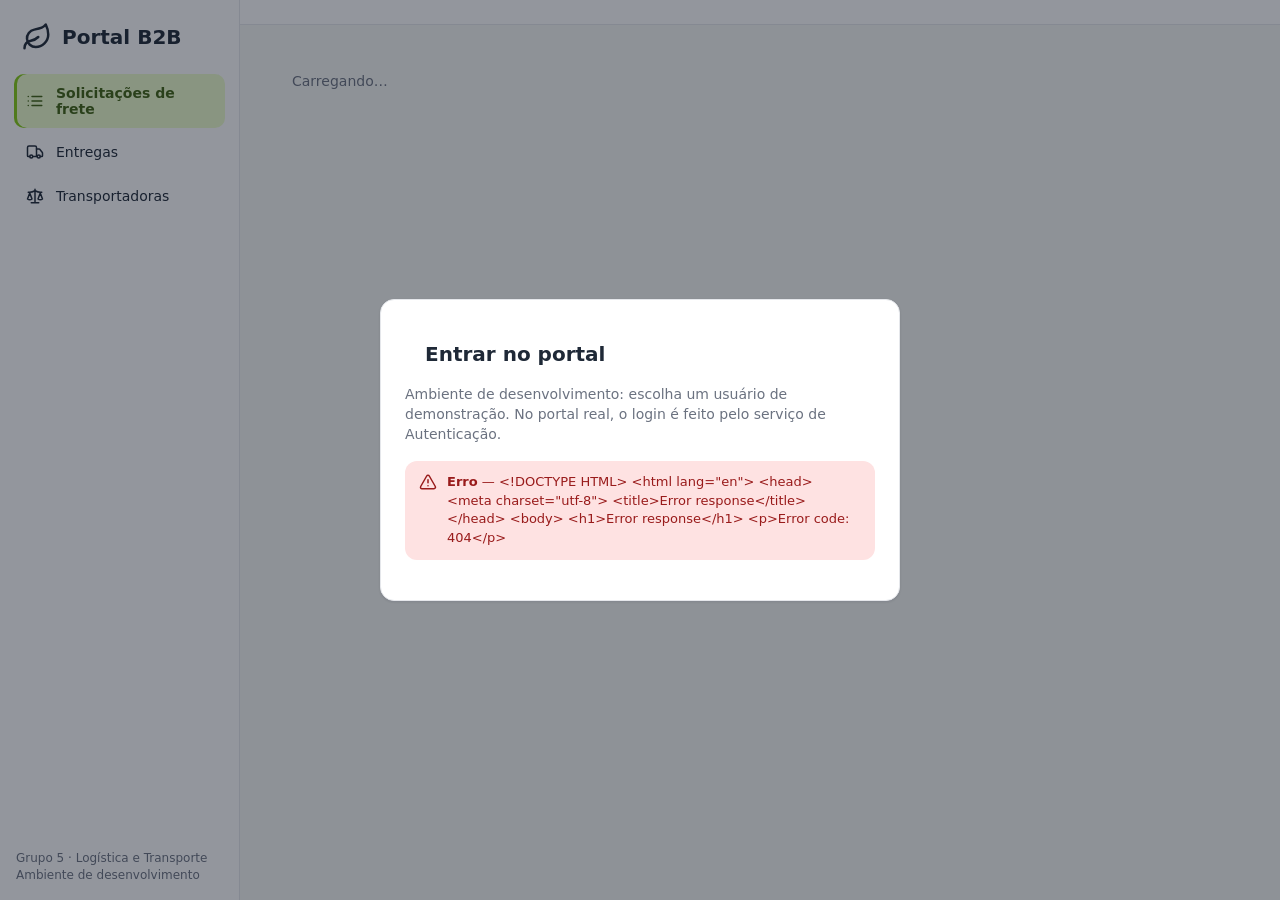
==== frontend/comparacao.html @ 4a7b19aa "feat: telas de comparação, solicitações de frete, frota e ranking (etapa 4)" ====
<!doctype html>
<html lang="pt-BR">
<head>
  <meta charset="utf-8">
  <meta name="viewport" content="width=device-width, initial-scale=1">
  <title>Comparar fretes · Portal B2B</title>
  <link rel="icon" href="data:image/svg+xml,%3Csvg xmlns='http://www.w3.org/2000/svg' viewBox='0 0 24 24' fill='none' stroke='%2384cc16' stroke-width='2.4' stroke-linecap='round' stroke-linejoin='round'%3E%3Cpath d='M11 20A7 7 0 0 1 9.8 6.1C15.5 5 17 4.48 19 2c1 2 2 4.18 2 8 0 5.5-4.78 10-10 10Z'/%3E%3Cpath d='M2 21c0-3 1.85-5.36 5.08-6C9.5 14.52 12 13 13 12'/%3E%3C/svg%3E">
  <link rel="stylesheet" href="assets/portal.css">
</head>
<body>
  <div class="app">
    <aside class="lateral" id="lateral"></aside>
    <div class="principal">
      <header class="topo" id="topo"></header>
      <main class="conteudo" id="conteudo"><div class="carregando">Carregando…</div></main>
    </div>
  </div>
  <script src="assets/portal.js"></script>
  <script src="assets/comparacao.js"></script>
</body>
</html>
---- frontend/assets/portal.css ----
/* Portal B2B · Logística — estilo baseado no mockup do grupo de UX/UI */

:root {
  --verde: #84cc16;
  --verde-escuro: #4d7c0f;
  --verde-texto: #3f6212;
  --verde-claro: #ecfccb;
  --verde-fundo: #f7fee7;
  --ambar: #d97706;
  --ambar-claro: #fef3c7;
  --vermelho: #dc2626;
  --vermelho-claro: #fee2e2;
  --azul-claro: #e0f2fe;
  --azul-texto: #075985;
  --texto: #1f2937;
  --texto-suave: #6b7280;
  --borda: #e5e7eb;
  --fundo: #f6f7f4;
  --cartao: #ffffff;
  --raio: 14px;
  --sombra: 0 1px 2px rgba(16, 24, 40, .04), 0 1px 3px rgba(16, 24, 40, .06);
  --lateral: 240px;
}

* { box-sizing: border-box; }
html, body { margin: 0; height: 100%; }
body {
  font-family: Inter, "Segoe UI", system-ui, -apple-system, Roboto, Arial, sans-serif;
  font-size: 14px;
  color: var(--texto);
  background: var(--fundo);
  -webkit-font-smoothing: antialiased;
}
a { color: inherit; }
button { font: inherit; cursor: pointer; }
button:disabled { cursor: not-allowed; opacity: .55; }
svg.icone { width: 18px; height: 18px; flex: none; }

/* ------------------------------------------------------------ estrutura */
.app { display: grid; grid-template-columns: var(--lateral) 1fr; min-height: 100vh; }
.lateral {
  background: var(--cartao); border-right: 1px solid var(--borda);
  padding: 20px 14px; position: sticky; top: 0; height: 100vh;
}
.marca { display: flex; align-items: center; gap: 10px; font-weight: 700; font-size: 20px; padding: 2px 8px 22px; }
.marca svg { width: 30px; height: 30px; }
.menu { list-style: none; margin: 0; padding: 0; display: grid; gap: 4px; }
.menu a, .menu span {
  display: flex; align-items: center; gap: 12px; padding: 11px 12px; border-radius: 10px;
  text-decoration: none; color: var(--texto); font-weight: 500;
}
.menu a:hover { background: var(--fundo); }
.menu a.ativo { background: var(--verde-claro); color: var(--verde-texto); font-weight: 600; box-shadow: inset 3px 0 0 var(--verde); }
.menu span.desligado { color: #9ca3af; }
.menu small { margin-left: auto; font-size: 11px; color: #9ca3af; }
.lateral .rodape { position: absolute; bottom: 16px; left: 16px; right: 16px; font-size: 12px; color: var(--texto-suave); line-height: 1.4; }

.principal { min-width: 0; display: flex; flex-direction: column; }
.topo {
  display: flex; align-items: center; gap: 14px; justify-content: flex-end;
  padding: 12px 28px; background: var(--cartao); border-bottom: 1px solid var(--borda);
  position: sticky; top: 0; z-index: 1000;
}
.conteudo { padding: 24px 28px 40px; max-width: 1440px; width: 100%; }

/* ------------------------------------------------------------ topo: relógio, sino, usuário */
.relogio {
  display: flex; align-items: center; gap: 8px; padding: 6px 10px 6px 12px;
  border: 1px solid var(--borda); border-radius: 999px; background: var(--fundo); white-space: nowrap;
}
.relogio .hora { font-weight: 600; font-variant-numeric: tabular-nums; }
.relogio .fator { font-size: 12px; color: var(--verde-texto); background: var(--verde-claro); padding: 2px 8px; border-radius: 999px; font-weight: 600; }
.relogio .fator.rapido { color: #92400e; background: var(--ambar-claro); }
.relogio .velocidades { display: flex; gap: 4px; margin-left: 4px; }
.relogio .velocidades button {
  border: 1px solid var(--borda); background: var(--cartao); border-radius: 999px; padding: 2px 8px; font-size: 12px;
}
.relogio .velocidades button.ativo { background: var(--verde); border-color: var(--verde); color: #fff; font-weight: 600; }

.botao-icone {
  position: relative; display: grid; place-items: center; width: 40px; height: 40px;
  border-radius: 10px; border: 1px solid transparent; background: transparent;
}
.botao-icone:hover { background: var(--fundo); }
.contador {
  position: absolute; top: 4px; right: 4px; min-width: 18px; height: 18px; padding: 0 5px;
  border-radius: 999px; background: var(--verde); color: #fff; font-size: 11px; font-weight: 700;
  display: grid; place-items: center;
}
.usuario { display: flex; align-items: center; gap: 10px; padding: 4px 8px; border-radius: 12px; border: 0; background: transparent; text-align: left; }
.usuario:hover { background: var(--fundo); }
.avatar { width: 38px; height: 38px; border-radius: 50%; display: grid; place-items: center; background: var(--verde-claro); color: var(--verde-texto); font-weight: 700; }
.usuario strong { display: block; font-size: 14px; }
.usuario small { color: var(--texto-suave); text-transform: capitalize; }

.painel-flutuante {
  position: absolute; right: 0; top: calc(100% + 8px); width: 360px; max-height: 460px; overflow: auto;
  background: var(--cartao); border: 1px solid var(--borda); border-radius: var(--raio);
  box-shadow: 0 12px 32px rgba(16, 24, 40, .14); z-index: 1100; padding: 8px;
}
.ancora { position: relative; }
.painel-flutuante h3 { margin: 6px 8px 8px; font-size: 14px; }
.painel-flutuante .vazio { padding: 16px 8px; color: var(--texto-suave); }
.notificacao { display: block; width: 100%; text-align: left; border: 0; background: transparent; padding: 10px 8px; border-radius: 10px; }
.notificacao:hover { background: var(--fundo); }
.notificacao strong { display: block; margin-bottom: 2px; }
.notificacao p { margin: 0; color: var(--texto-suave); font-size: 13px; line-height: 1.4; }
.notificacao time { font-size: 12px; color: #9ca3af; }
.notificacao.nao-lida strong::before { content: ""; display: inline-block; width: 8px; height: 8px; border-radius: 50%; background: var(--verde); margin-right: 6px; vertical-align: middle; }
.opcao-usuario { display: flex; gap: 10px; align-items: center; width: 100%; border: 0; background: transparent; padding: 8px; border-radius: 10px; text-align: left; }
.opcao-usuario:hover { background: var(--fundo); }
.opcao-usuario small { display: block; color: var(--texto-suave); }

/* ------------------------------------------------------------ títulos e cartões */
.voltar { display: inline-flex; align-items: center; gap: 6px; color: var(--texto-suave); text-decoration: none; margin-bottom: 10px; }
.voltar:hover { color: var(--texto); }
.cabecalho { display: flex; align-items: flex-start; justify-content: space-between; gap: 16px; margin-bottom: 18px; flex-wrap: wrap; }
.cabecalho h1 { margin: 0 0 4px; font-size: 28px; letter-spacing: -.02em; }
.cabecalho p { margin: 0; color: var(--texto-suave); font-size: 15px; }
.acoes { display: flex; gap: 10px; }
.botao { display: inline-flex; align-items: center; gap: 8px; border-radius: 10px; padding: 10px 16px; font-weight: 600; border: 1px solid var(--borda); background: var(--cartao); }
.botao.primario { background: var(--verde); border-color: var(--verde); color: #1a2e05; }

.cartao { background: var(--cartao); border: 1px solid var(--borda); border-radius: var(--raio); box-shadow: var(--sombra); }
.cartao > h2 { display: flex; align-items: center; gap: 10px; font-size: 16px; margin: 0; padding: 18px 20px 12px; }
.cartao > h2 svg { color: var(--verde-escuro); width: 20px; height: 20px; }
.cartao .corpo { padding: 0 20px 18px; }

.aviso { display: flex; gap: 10px; align-items: flex-start; padding: 12px 14px; border-radius: 12px; margin-bottom: 16px; font-size: 13px; line-height: 1.45; }
.aviso.info { background: var(--azul-claro); color: var(--azul-texto); }
.aviso.erro { background: var(--vermelho-claro); color: #991b1b; }
.aviso code { background: rgba(0, 0, 0, .06); padding: 1px 5px; border-radius: 5px; }
.aviso small { display: block; margin-top: 4px; opacity: .8; }

.pilula { display: inline-flex; align-items: center; gap: 6px; padding: 4px 10px; border-radius: 999px; font-weight: 600; font-size: 12px; white-space: nowrap; }
.pilula::before { content: ""; width: 7px; height: 7px; border-radius: 50%; background: currentColor; }
.pilula.verde { background: var(--verde-claro); color: var(--verde-texto); }
.pilula.ambar { background: var(--ambar-claro); color: #92400e; }
.pilula.cinza { background: #f3f4f6; color: #4b5563; }
.pilula.vermelho { background: var(--vermelho-claro); color: #991b1b; }
.pilula.azul { background: var(--azul-claro); color: var(--azul-texto); }

/* ------------------------------------------------------------ lista de entregas */
.filtros { display: flex; gap: 8px; margin-bottom: 14px; flex-wrap: wrap; }
.filtros button { border: 1px solid var(--borda); background: var(--cartao); border-radius: 999px; padding: 7px 14px; font-weight: 500; }
.filtros button.ativo { background: var(--verde-claro); border-color: var(--verde); color: var(--verde-texto); font-weight: 600; }
.tabela { width: 100%; border-collapse: collapse; }
.tabela th { text-align: left; font-size: 12px; text-transform: uppercase; letter-spacing: .04em; color: var(--texto-suave); font-weight: 600; padding: 12px 16px; background: #fafaf9; border-bottom: 1px solid var(--borda); }
.tabela td { padding: 14px 16px; border-bottom: 1px solid var(--borda); vertical-align: middle; }
.tabela tbody tr { cursor: pointer; }
.tabela tbody tr:hover { background: var(--verde-fundo); }
.tabela tbody tr:last-child td { border-bottom: 0; }
.tabela .rota { font-weight: 600; }
.tabela .suave { color: var(--texto-suave); font-size: 13px; }
.barra { width: 120px; height: 8px; background: #f1f5f9; border-radius: 999px; overflow: hidden; }
.barra span { display: block; height: 100%; background: var(--verde); border-radius: 999px; transition: width .6s ease; }
.vazio-grande { padding: 48px 24px; text-align: center; color: var(--texto-suave); }
.vazio-grande code { display: inline-block; margin-top: 10px; background: var(--fundo); padding: 8px 12px; border-radius: 8px; color: var(--texto); }

/* ------------------------------------------------------------ rastreamento: faixa de resumo */
.resumo { display: grid; grid-template-columns: 1.1fr 1.2fr 1.3fr 1.3fr 1.1fr; margin-bottom: 18px; }
.resumo > div { display: flex; gap: 14px; align-items: center; padding: 18px 20px; border-right: 1px solid var(--borda); min-width: 0; }
.resumo > div:last-child { border-right: 0; }
.resumo .icone-grande { width: 46px; height: 46px; border-radius: 12px; background: var(--verde-fundo); color: var(--verde-escuro); display: grid; place-items: center; flex: none; }
.resumo .icone-grande svg { width: 24px; height: 24px; }
.resumo small { display: block; color: var(--texto-suave); margin-bottom: 4px; }
.resumo strong { display: block; font-size: 18px; letter-spacing: -.01em; white-space: nowrap; overflow: hidden; text-overflow: ellipsis; }
.resumo .sub { color: var(--texto-suave); font-size: 13px; margin-top: 2px; }
.anel { width: 64px; height: 64px; flex: none; position: relative; }
.anel svg { width: 64px; height: 64px; transform: rotate(-90deg); }
.anel circle { fill: none; stroke-width: 7; }
.anel .trilho { stroke: #eef2e6; }
.anel .valor { stroke: var(--verde); stroke-linecap: round; transition: stroke-dashoffset .8s ease; }
.anel span { position: absolute; inset: 0; display: grid; place-items: center; font-weight: 700; font-size: 15px; }

/* ------------------------------------------------------------ mapa e linha do tempo */
.grade-rastreio { display: grid; grid-template-columns: minmax(0, 1.75fr) minmax(300px, 1fr); gap: 18px; margin-bottom: 18px; }
.mapa-cartao { position: relative; overflow: hidden; min-height: 460px; }
#mapa { position: absolute; inset: 0; background: #e8eef3; }
.legenda {
  position: absolute; left: 14px; bottom: 14px; z-index: 500; background: rgba(255, 255, 255, .95);
  border: 1px solid var(--borda); border-radius: 12px; padding: 8px 12px; display: flex; gap: 14px; font-size: 12px; color: var(--texto-suave);
}
.legenda span { display: inline-flex; align-items: center; gap: 6px; }
.legenda i { display: inline-block; width: 22px; height: 0; border-top: 4px solid var(--verde); border-radius: 2px; }
.legenda i.restante { border-top: 3px dashed #9ca3af; }
.legenda i.ponto { width: 10px; height: 10px; border: 0; border-radius: 50%; background: var(--verde); }
.legenda i.destino { width: 10px; height: 10px; border: 2px solid #6b7280; border-radius: 50%; background: #fff; }
.selo-simulado {
  position: absolute; right: 14px; top: 14px; z-index: 500; background: rgba(255, 255, 255, .95); border: 1px solid var(--borda);
  border-radius: 999px; padding: 6px 12px; font-size: 12px; color: var(--texto-suave);
}
.mapa-texto { position: absolute; inset: 0; display: grid; place-content: center; text-align: center; padding: 24px; color: var(--texto-suave); gap: 6px; }
.mapa-texto strong { color: var(--texto); font-size: 16px; }

.marcador-cidade { display: flex; align-items: center; justify-content: center; }
.marcador-cidade .bolinha { width: 16px; height: 16px; border-radius: 50%; border: 4px solid var(--verde); background: #fff; box-shadow: 0 0 0 3px rgba(132, 204, 22, .25); }
.marcador-cidade.destino .bolinha { border-color: #6b7280; box-shadow: 0 0 0 3px rgba(107, 114, 128, .2); }
.marcador-caminhao { display: grid; place-items: center; width: 40px; height: 40px; border-radius: 50%; background: var(--verde-escuro); color: #fff; box-shadow: 0 0 0 6px rgba(132, 204, 22, .35), 0 4px 10px rgba(0, 0, 0, .25); }
.marcador-caminhao svg { width: 22px; height: 22px; }
.leaflet-tooltip.rotulo { background: #fff; border: 1px solid var(--borda); border-radius: 10px; padding: 6px 10px; box-shadow: var(--sombra); font: 600 13px Inter, "Segoe UI", system-ui, sans-serif; color: var(--texto); }
.leaflet-tooltip.rotulo .tag { display: inline-block; margin-top: 3px; font-size: 11px; padding: 1px 8px; border-radius: 999px; background: var(--verde); color: #fff; }
.leaflet-tooltip.rotulo .tag.cinza { background: #6b7280; }
.leaflet-tooltip.rotulo small { display: block; font-weight: 400; color: var(--texto-suave); }

.linha-tempo { list-style: none; margin: 0; padding: 4px 20px 18px; }
.linha-tempo li { display: grid; grid-template-columns: 28px 1fr auto; gap: 12px; position: relative; padding-bottom: 20px; }
.linha-tempo li::before { content: ""; position: absolute; left: 13px; top: 28px; bottom: 0; width: 2px; background: var(--verde); opacity: .55; }
.linha-tempo li:last-child { padding-bottom: 0; }
.linha-tempo li:last-child::before { display: none; }
.linha-tempo li.pendente::before { background: none; border-left: 2px dashed #d1d5db; opacity: 1; }
.linha-tempo .marca { width: 28px; height: 28px; border-radius: 50%; display: grid; place-items: center; background: var(--verde); color: #fff; }
.linha-tempo .marca svg { width: 16px; height: 16px; }
.linha-tempo .atual .marca { background: var(--verde-claro); color: var(--verde-escuro); outline: 3px solid var(--verde-fundo); }
.linha-tempo .alerta .marca { background: var(--ambar); }
.linha-tempo .pendente .marca { background: #fff; border: 2px solid #d1d5db; color: #d1d5db; }
.linha-tempo strong { display: block; margin-bottom: 2px; }
.linha-tempo p { margin: 0; color: var(--texto-suave); font-size: 13px; line-height: 1.4; }
.linha-tempo time { text-align: right; color: var(--texto-suave); font-size: 12px; line-height: 1.5; white-space: nowrap; }
.linha-tempo .pendente strong, .linha-tempo .pendente p, .linha-tempo .pendente time { color: #9ca3af; }

/* ------------------------------------------------------------ cartões de detalhe */
.grade-detalhes { display: grid; grid-template-columns: repeat(3, minmax(0, 1fr)); gap: 18px; }
.dados { margin: 0; display: grid; grid-template-columns: max-content 1fr; gap: 9px 18px; font-size: 13px; }
.dados dt { color: var(--texto-suave); }
.dados dd { margin: 0; font-weight: 500; }
.dados hr { grid-column: 1 / -1; border: 0; border-top: 1px solid var(--borda); margin: 4px 0; }
.documentos { list-style: none; margin: 0; padding: 0; display: grid; gap: 4px; }
.documentos li { display: flex; align-items: center; gap: 12px; padding: 8px 4px; border-bottom: 1px solid var(--borda); }
.documentos li:last-child { border-bottom: 0; }
.documentos .arquivo { width: 36px; height: 36px; border-radius: 10px; background: var(--fundo); display: grid; place-items: center; color: var(--texto-suave); }
.documentos strong { display: block; font-size: 13px; }
.documentos small { color: var(--texto-suave); }
.documentos button { margin-left: auto; border: 0; background: transparent; color: var(--verde-escuro); }

.carregando { color: var(--texto-suave); padding: 24px; }

.aviso-rapido {
  position: fixed; right: 24px; bottom: 24px; z-index: 3000; max-width: 360px;
  background: #1f2937; color: #fff; padding: 12px 16px; border-radius: 12px; box-shadow: 0 12px 32px rgba(16, 24, 40, .25);
  font-weight: 500; animation: entrar .2s ease-out;
}
.aviso-rapido.erro { background: #991b1b; }
@keyframes entrar { from { opacity: 0; transform: translateY(8px); } to { opacity: 1; transform: none; } }

/* ------------------------------------------------------------ login de demonstração */
.tela-login { position: fixed; inset: 0; background: rgba(17, 24, 39, .45); display: grid; place-items: center; z-index: 2000; padding: 20px; }
.tela-login .cartao { width: min(520px, 100%); padding: 24px; }
.tela-login h2 { margin: 0 0 6px; font-size: 20px; }
.tela-login p { margin: 0 0 16px; color: var(--texto-suave); line-height: 1.45; }
.tela-login .opcoes { display: grid; gap: 8px; }
.tela-login .opcao-usuario { border: 1px solid var(--borda); padding: 12px; }
.tela-login .opcao-usuario:hover { border-color: var(--verde); background: var(--verde-fundo); }

/* ------------------------------------------------------------ janela de diálogo */
.modal-fundo { position: fixed; inset: 0; background: rgba(17, 24, 39, .45); display: grid; place-items: center; z-index: 2500; padding: 20px; }
.modal { width: min(520px, 100%); padding: 22px 24px; }
.modal h2 { margin: 0 0 12px; font-size: 18px; }
.cartao.modal > h2, .cartao.painel-cotacao > h2 { padding: 0; } /* o cartão já tem o espaçamento */
.modal-corpo { color: var(--texto); line-height: 1.5; }
.modal-acoes { display: flex; justify-content: flex-end; gap: 10px; margin-top: 18px; }

/* ------------------------------------------------------------ formulários */
.campo { display: grid; gap: 6px; margin-bottom: 14px; }
.campo label { font-weight: 600; font-size: 13px; }
.campo label .obrigatorio { color: var(--vermelho); }
.campo input, .campo select, .campo textarea {
  font: inherit; color: var(--texto); background: var(--cartao); border: 1px solid #d1d5db; border-radius: 10px; padding: 10px 12px; width: 100%;
}
.campo input:focus, .campo select:focus, .campo textarea:focus { outline: 2px solid var(--verde); outline-offset: 0; border-color: var(--verde); }
.campo textarea { min-height: 90px; resize: vertical; }
.campo .ajuda { font-size: 12px; color: var(--texto-suave); }
.campo .com-prefixo { display: flex; }
.campo .com-prefixo span { display: grid; place-items: center; padding: 0 12px; background: var(--fundo); border: 1px solid #d1d5db; border-right: 0; border-radius: 10px 0 0 10px; color: var(--texto-suave); }
.campo .com-prefixo input { border-radius: 0 10px 10px 0; }
.campo.invalido input, .campo.invalido textarea { border-color: var(--vermelho); }
.campo .erro-campo { color: var(--vermelho); font-size: 12px; }
.linha-campos { display: grid; grid-template-columns: repeat(auto-fit, minmax(150px, 1fr)); gap: 12px; }
.botao.pequeno { padding: 6px 10px; font-size: 13px; }
.botao.perigo { color: #991b1b; border-color: #fecaca; background: #fff; }
.botao.largo { width: 100%; justify-content: center; padding: 13px 16px; }
.chips { display: flex; flex-wrap: wrap; gap: 6px; }
.chip { display: inline-flex; align-items: center; gap: 4px; padding: 3px 9px; border-radius: 999px; font-size: 12px; font-weight: 600; background: #f3f4f6; color: #374151; }
.chip.verde { background: var(--verde-claro); color: var(--verde-texto); }
.chip.azul { background: var(--azul-claro); color: var(--azul-texto); }
.chip.ambar { background: var(--ambar-claro); color: #92400e; }
.chip.roxo { background: #ede9fe; color: #5b21b6; }

/* ------------------------------------------------------------ comparação de cotações */
.faixa-info { display: flex; flex-wrap: wrap; gap: 10px 28px; padding: 16px 20px; margin-bottom: 18px; }
.faixa-info div small { display: block; color: var(--texto-suave); margin-bottom: 2px; }
.faixa-info div strong { font-size: 15px; }
.grade-comparacao { display: grid; grid-template-columns: minmax(0, 1.5fr) minmax(320px, 1fr); gap: 18px; align-items: start; }
.lista-cotacoes { display: grid; gap: 12px; }
.cotacao { padding: 16px 18px; display: grid; grid-template-columns: 1fr auto; gap: 10px 18px; align-items: center; border-width: 1px; }
.cotacao.recomendada { border-color: var(--verde); box-shadow: 0 0 0 3px var(--verde-fundo), var(--sombra); }
.cotacao.escolhida { border-color: var(--verde-escuro); background: var(--verde-fundo); }
.cotacao.inativa { opacity: .6; }
.cotacao h3 { margin: 0 0 6px; font-size: 16px; display: flex; align-items: center; gap: 8px; flex-wrap: wrap; }
.cotacao .preco { font-size: 22px; font-weight: 700; letter-spacing: -.02em; text-align: right; }
.cotacao .metricas { display: flex; flex-wrap: wrap; gap: 6px 18px; color: var(--texto-suave); font-size: 13px; margin-top: 8px; }
.cotacao .metricas b { color: var(--texto); font-weight: 600; }
.cotacao .obs { grid-column: 1 / -1; font-size: 13px; color: var(--texto-suave); background: var(--fundo); padding: 8px 10px; border-radius: 8px; }
.cotacao .acao { grid-column: 2; text-align: right; }
.pontualidade { display: inline-flex; align-items: center; gap: 6px; }
.pontualidade .barra { width: 70px; height: 6px; }
.grafico { padding: 0 16px 16px; }
.grafico svg { width: 100%; height: auto; display: block; }
.grafico .eixo { stroke: #d1d5db; stroke-width: 1; }
.grafico .grade { stroke: #f1f5f9; stroke-width: 1; }
.grafico text { font: 11px Inter, "Segoe UI", system-ui, sans-serif; fill: var(--texto-suave); }
.grafico text.rotulo { fill: var(--texto); font-weight: 600; }
.grafico circle { stroke: #fff; stroke-width: 2; }
.grafico .legenda-grafico { display: flex; gap: 14px; font-size: 12px; color: var(--texto-suave); padding: 4px 4px 0; flex-wrap: wrap; }
.grafico .legenda-grafico i { display: inline-block; width: 10px; height: 10px; border-radius: 50%; margin-right: 5px; vertical-align: -1px; }
.prazo-escolha { font-weight: 700; }
.prazo-escolha.urgente { color: var(--ambar); }

/* ------------------------------------------------------------ solicitações de frete (transportadora) */
.grade-fretes { display: grid; grid-template-columns: minmax(0, 1fr) 380px; gap: 18px; align-items: start; }
.busca { display: grid; grid-template-columns: 1fr 1fr 1fr auto; gap: 12px; padding: 16px; margin-bottom: 18px; align-items: end; }
.busca .campo { margin: 0; }
.tabela tbody tr.selecionada { background: var(--verde-fundo); box-shadow: inset 3px 0 0 var(--verde); }
.painel-cotacao { position: sticky; top: 84px; padding: 20px; }
.painel-cotacao h2 { margin: 0 0 4px; font-size: 20px; }
.painel-cotacao > p { margin: 0 0 16px; color: var(--texto-suave); }
.detalhe-carga { display: grid; grid-template-columns: max-content 1fr; gap: 8px 16px; padding: 14px; border: 1px solid var(--borda); border-radius: 12px; margin-bottom: 16px; font-size: 13px; }
.detalhe-carga dt { color: var(--texto-suave); }
.detalhe-carga dd { margin: 0; font-weight: 600; text-align: right; }
.contador-caracteres { text-align: right; font-size: 12px; color: var(--texto-suave); }

/* ------------------------------------------------------------ ranking e frota */
.posicao { display: inline-grid; place-items: center; width: 28px; height: 28px; border-radius: 50%; background: var(--fundo); font-weight: 700; }
.posicao.ouro { background: #fef3c7; color: #92400e; }
.grade-frota { display: grid; grid-template-columns: 1fr; gap: 18px; }
.cartao .cabecalho-cartao { display: flex; align-items: center; justify-content: space-between; gap: 12px; padding: 18px 20px 12px; }
.cartao .cabecalho-cartao h2 { margin: 0; font-size: 16px; display: flex; align-items: center; gap: 10px; }
.cartao .cabecalho-cartao h2 svg { color: var(--verde-escuro); width: 20px; height: 20px; }

/* ------------------------------------------------------------ telas menores */
@media (max-width: 1200px) {
  .grade-fretes, .grade-comparacao { grid-template-columns: 1fr; }
  .painel-cotacao { position: static; }
  .resumo { grid-template-columns: repeat(3, 1fr); }
  .resumo > div:nth-child(3) { border-right: 0; }
  .resumo > div:nth-child(-n+3) { border-bottom: 1px solid var(--borda); }
  .grade-detalhes { grid-template-columns: 1fr 1fr; }
}
@media (max-width: 900px) {
  .app { grid-template-columns: 1fr; }
  .lateral { display: none; }
  .grade-rastreio, .grade-detalhes { grid-template-columns: 1fr; }
  .resumo { grid-template-columns: 1fr 1fr; }
  .conteudo, .topo { padding-left: 16px; padding-right: 16px; }
  .relogio .velocidades { display: none; }
  .tabela .opcional { display: none; }
  .busca { grid-template-columns: 1fr; }
  .cotacao { grid-template-columns: 1fr; }
  .cotacao .preco, .cotacao .acao { text-align: left; grid-column: 1; }
}
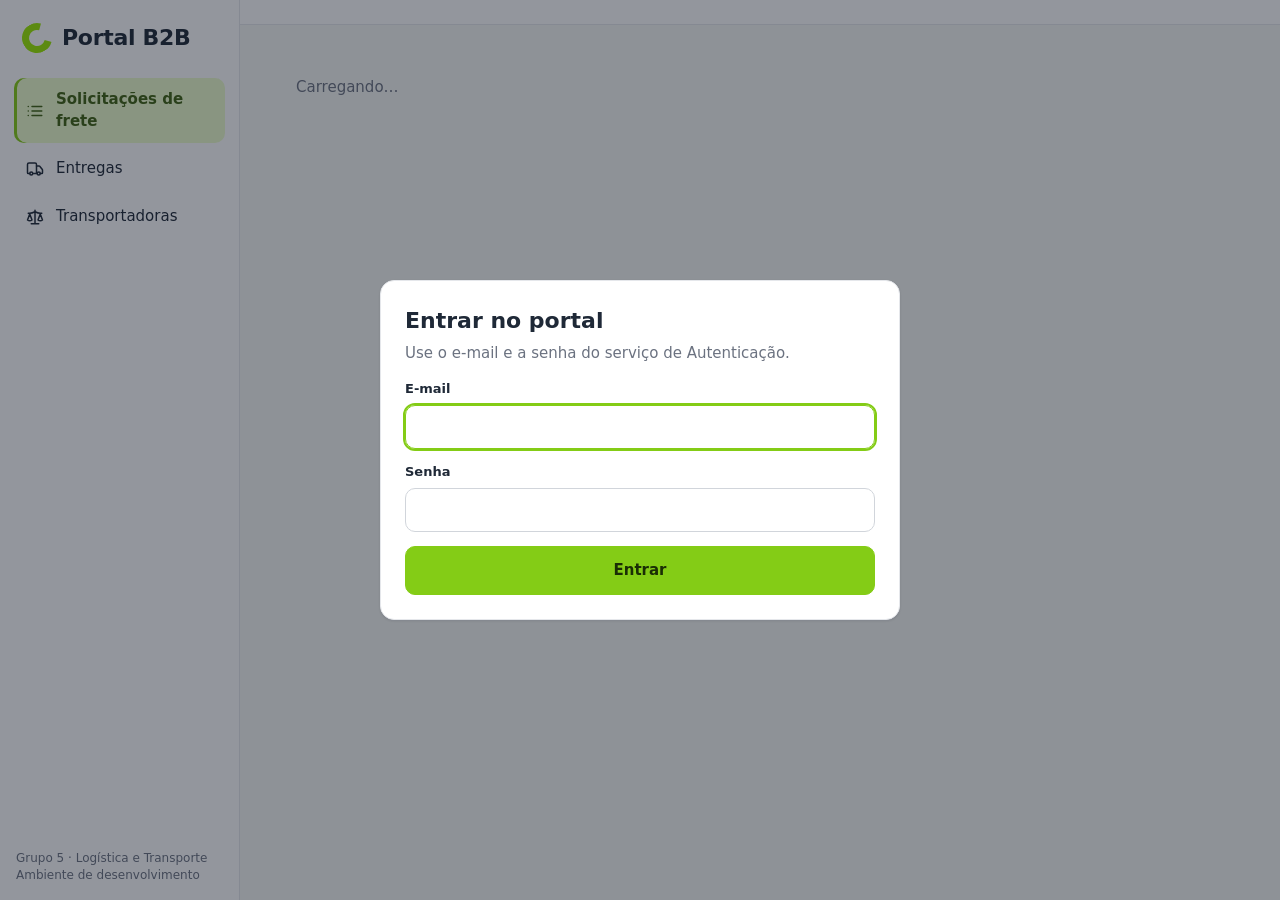
==== commit 1c2db0c4: "fix: logo do mockup, ícones da linha do tempo alinhados, caminhão andando a cada segundo e espera de" ====
--- a/frontend/comparacao.html
+++ b/frontend/comparacao.html
@@ -4,7 +4,7 @@
   <meta charset="utf-8">
   <meta name="viewport" content="width=device-width, initial-scale=1">
   <title>Comparar fretes · Portal B2B</title>
-  <link rel="icon" href="data:image/svg+xml,%3Csvg xmlns='http://www.w3.org/2000/svg' viewBox='0 0 24 24' fill='none' stroke='%2384cc16' stroke-width='2.4' stroke-linecap='round' stroke-linejoin='round'%3E%3Cpath d='M11 20A7 7 0 0 1 9.8 6.1C15.5 5 17 4.48 19 2c1 2 2 4.18 2 8 0 5.5-4.78 10-10 10Z'/%3E%3Cpath d='M2 21c0-3 1.85-5.36 5.08-6C9.5 14.52 12 13 13 12'/%3E%3C/svg%3E">
+  <link rel="icon" href="data:image/svg+xml,%3Csvg xmlns='http://www.w3.org/2000/svg' viewBox='0 0 32 32'%3E%3Ccircle cx='16' cy='16' r='12.5' fill='none' stroke='%239be800' stroke-width='7' stroke-dasharray='58.9 19.6' transform='rotate(15 16 16)'/%3E%3C/svg%3E">
   <link rel="stylesheet" href="assets/portal.css">
 </head>
 <body>
--- a/frontend/assets/portal.css
+++ b/frontend/assets/portal.css
@@ -1,4 +1,8 @@
 /* Portal B2B · Logística — estilo baseado no mockup do grupo de UX/UI */
+
+/* O atributo hidden sempre esconde: sem isto, uma classe com display (o contador do sino, os botões)
+   vencia o hidden, e o sino mostrava "0" depois de marcar todas como lidas. */
+[hidden] { display: none !important; }
 
 :root {
   --verde: #84cc16;
@@ -26,7 +30,8 @@
 html, body { margin: 0; height: 100%; }
 body {
   font-family: Inter, "Segoe UI", system-ui, -apple-system, Roboto, Arial, sans-serif;
-  font-size: 14px;
+  font-size: 15px;
+  line-height: 1.45;
   color: var(--texto);
   background: var(--fundo);
   -webkit-font-smoothing: antialiased;
@@ -35,6 +40,9 @@
 button { font: inherit; cursor: pointer; }
 button:disabled { cursor: not-allowed; opacity: .55; }
 svg.icone { width: 18px; height: 18px; flex: none; }
+:focus-visible { outline: 3px solid rgba(101, 163, 13, .55); outline-offset: 2px; border-radius: 8px; }
+.tabela tbody tr:focus-visible { outline-offset: -3px; }
+@media (prefers-reduced-motion: reduce) { *, *::before, *::after { transition: none !important; animation: none !important; } }
 
 /* ------------------------------------------------------------ estrutura */
 .app { display: grid; grid-template-columns: var(--lateral) 1fr; min-height: 100vh; }
@@ -42,8 +50,10 @@
   background: var(--cartao); border-right: 1px solid var(--borda);
   padding: 20px 14px; position: sticky; top: 0; height: 100vh;
 }
-.marca { display: flex; align-items: center; gap: 10px; font-weight: 700; font-size: 20px; padding: 2px 8px 22px; }
-.marca svg { width: 30px; height: 30px; }
+/* Logo do mockup do UX (.brand-mark): anel verde-limão aberto, girado 30°. A classe não pode ser
+   .marca, que é a dos ícones da linha do tempo: o espaçamento do logo deslocava aqueles ícones. */
+.logo { display: flex; align-items: center; gap: 10px; font-weight: 800; font-size: 22px; letter-spacing: -.3px; padding: 2px 8px 24px; }
+.logo-anel { flex: none; width: 30px; height: 30px; border: 7px solid #9be800; border-right-color: transparent; border-radius: 50%; transform: rotate(-30deg); }
 .menu { list-style: none; margin: 0; padding: 0; display: grid; gap: 4px; }
 .menu a, .menu span {
   display: flex; align-items: center; gap: 12px; padding: 11px 12px; border-radius: 10px;
@@ -61,7 +71,7 @@
   padding: 12px 28px; background: var(--cartao); border-bottom: 1px solid var(--borda);
   position: sticky; top: 0; z-index: 1000;
 }
-.conteudo { padding: 24px 28px 40px; max-width: 1440px; width: 100%; }
+.conteudo { padding: 28px 32px 48px; max-width: 1400px; width: 100%; margin: 0 auto; }
 
 /* ------------------------------------------------------------ topo: relógio, sino, usuário */
 .relogio {
@@ -83,7 +93,7 @@
 }
 .botao-icone:hover { background: var(--fundo); }
 .contador {
-  position: absolute; top: 4px; right: 4px; min-width: 18px; height: 18px; padding: 0 5px;
+  position: absolute; top: -2px; right: -4px; min-width: 20px; height: 20px; padding: 0 6px; box-shadow: 0 0 0 2px var(--cartao);
   border-radius: 999px; background: var(--verde); color: #fff; font-size: 11px; font-weight: 700;
   display: grid; place-items: center;
 }
@@ -100,6 +110,8 @@
 }
 .ancora { position: relative; }
 .painel-flutuante h3 { margin: 6px 8px 8px; font-size: 14px; }
+.cabecalho-painel { display: flex; align-items: center; justify-content: space-between; gap: 8px; position: sticky; top: -8px; background: var(--cartao); z-index: 1; padding-top: 2px; }
+.cabecalho-painel .botao { font-size: 12px; padding: 4px 8px; color: var(--verde-texto); }
 .painel-flutuante .vazio { padding: 16px 8px; color: var(--texto-suave); }
 .notificacao { display: block; width: 100%; text-align: left; border: 0; background: transparent; padding: 10px 8px; border-radius: 10px; }
 .notificacao:hover { background: var(--fundo); }
@@ -120,6 +132,17 @@
 .acoes { display: flex; gap: 10px; }
 .botao { display: inline-flex; align-items: center; gap: 8px; border-radius: 10px; padding: 10px 16px; font-weight: 600; border: 1px solid var(--borda); background: var(--cartao); }
 .botao.primario { background: var(--verde); border-color: var(--verde); color: #1a2e05; }
+.botao { transition: background-color .15s ease, border-color .15s ease, box-shadow .15s ease; }
+.botao:hover:not(:disabled) { border-color: #cbd5e1; background: #f9fafb; }
+.botao.primario:hover:not(:disabled) { background: #76b912; border-color: #76b912; }
+.botao:active:not(:disabled) { transform: translateY(1px); }
+.botao.secundario { background: var(--cartao); border-color: var(--verde); color: var(--verde-texto); }
+.botao.secundario:hover:not(:disabled) { background: var(--verde-fundo); border-color: var(--verde-escuro); }
+.botao.fantasma { background: transparent; border-color: transparent; color: var(--texto-suave); }
+.botao.fantasma:hover:not(:disabled) { background: var(--fundo); color: var(--texto); border-color: transparent; }
+.botao.fantasma.perigo { color: #b91c1c; }
+.botao.fantasma.perigo:hover:not(:disabled) { background: var(--vermelho-claro); color: #991b1b; }
+.botao svg { width: 16px; height: 16px; }
 
 .cartao { background: var(--cartao); border: 1px solid var(--borda); border-radius: var(--raio); box-shadow: var(--sombra); }
 .cartao > h2 { display: flex; align-items: center; gap: 10px; font-size: 16px; margin: 0; padding: 18px 20px 12px; }
@@ -144,15 +167,26 @@
 .filtros { display: flex; gap: 8px; margin-bottom: 14px; flex-wrap: wrap; }
 .filtros button { border: 1px solid var(--borda); background: var(--cartao); border-radius: 999px; padding: 7px 14px; font-weight: 500; }
 .filtros button.ativo { background: var(--verde-claro); border-color: var(--verde); color: var(--verde-texto); font-weight: 600; }
+.filtros button { transition: background-color .12s ease, border-color .12s ease; }
+.filtros button:hover:not(.ativo) { border-color: #cbd5e1; background: #f9fafb; }
+.filtros .contagem { display: inline-grid; place-items: center; min-width: 20px; height: 20px; padding: 0 6px; margin-left: 6px;
+  border-radius: 999px; background: var(--fundo); color: var(--texto-suave); font-size: 12px; font-weight: 700; }
+.filtros button.ativo .contagem { background: var(--verde); color: #1a2e05; }
 .tabela { width: 100%; border-collapse: collapse; }
 .tabela th { text-align: left; font-size: 12px; text-transform: uppercase; letter-spacing: .04em; color: var(--texto-suave); font-weight: 600; padding: 12px 16px; background: #fafaf9; border-bottom: 1px solid var(--borda); }
-.tabela td { padding: 14px 16px; border-bottom: 1px solid var(--borda); vertical-align: middle; }
+.tabela td { padding: 14px 16px; border-bottom: 1px solid var(--borda); vertical-align: middle; font-size: 14px; }
+.tabela tbody tr { transition: background-color .12s ease; }
+.tabela tbody tr.requer-acao { background: #fbfef3; box-shadow: inset 3px 0 0 var(--verde); }
+.tabela td.seta { width: 1%; white-space: nowrap; text-align: right; color: var(--texto-suave); }
+.tabela tbody tr:hover td.seta { color: var(--verde-texto); }
+.link-acao { font-weight: 600; color: var(--verde-texto); white-space: nowrap; }
 .tabela tbody tr { cursor: pointer; }
 .tabela tbody tr:hover { background: var(--verde-fundo); }
 .tabela tbody tr:last-child td { border-bottom: 0; }
 .tabela .rota { font-weight: 600; }
 .tabela .suave { color: var(--texto-suave); font-size: 13px; }
-.barra { width: 120px; height: 8px; background: #f1f5f9; border-radius: 999px; overflow: hidden; }
+.tabela .tracinho { color: #9ca3af; }
+.barra { width: 120px; height: 8px; background: #e5e7eb; border-radius: 999px; overflow: hidden; }
 .barra span { display: block; height: 100%; background: var(--verde); border-radius: 999px; transition: width .6s ease; }
 .vazio-grande { padding: 48px 24px; text-align: center; color: var(--texto-suave); }
 .vazio-grande code { display: inline-block; margin-top: 10px; background: var(--fundo); padding: 8px 12px; border-radius: 8px; color: var(--texto); }
@@ -205,18 +239,20 @@
 
 .linha-tempo { list-style: none; margin: 0; padding: 4px 20px 18px; }
 .linha-tempo li { display: grid; grid-template-columns: 28px 1fr auto; gap: 12px; position: relative; padding-bottom: 20px; }
-.linha-tempo li::before { content: ""; position: absolute; left: 13px; top: 28px; bottom: 0; width: 2px; background: var(--verde); opacity: .55; }
+/* A linha é centralizada pelo meio do círculo (left 14px + translate), e não por 13px fixos:
+   com zoom de 125% no Windows, 13px e o círculo arredondavam para pixels diferentes. */
+.linha-tempo li::before { content: ""; position: absolute; left: 14px; top: 32px; bottom: 4px; width: 2px; transform: translateX(-50%); background: var(--verde); opacity: .55; }
 .linha-tempo li:last-child { padding-bottom: 0; }
 .linha-tempo li:last-child::before { display: none; }
-.linha-tempo li.pendente::before { background: none; border-left: 2px dashed #d1d5db; opacity: 1; }
-.linha-tempo .marca { width: 28px; height: 28px; border-radius: 50%; display: grid; place-items: center; background: var(--verde); color: #fff; }
-.linha-tempo .marca svg { width: 16px; height: 16px; }
-.linha-tempo .atual .marca { background: var(--verde-claro); color: var(--verde-escuro); outline: 3px solid var(--verde-fundo); }
+.linha-tempo li.pendente::before { background: none; width: 0; border-left: 2px dashed #d1d5db; opacity: 1; }
+.linha-tempo .marca { flex: none; box-sizing: border-box; padding: 0; width: 28px; height: 28px; border-radius: 50%; display: flex; align-items: center; justify-content: center; background: var(--verde); color: #fff; }
+.linha-tempo .marca svg { width: 16px; height: 16px; display: block; }
+.linha-tempo .atual .marca { background: var(--verde-claro); color: var(--verde-escuro); box-shadow: 0 0 0 3px var(--verde-fundo); }
 .linha-tempo .alerta .marca { background: var(--ambar); }
 .linha-tempo .pendente .marca { background: #fff; border: 2px solid #d1d5db; color: #d1d5db; }
-.linha-tempo strong { display: block; margin-bottom: 2px; }
+.linha-tempo strong { display: block; min-height: 28px; line-height: 1.3; padding-top: 4px; }  /* título na altura do centro do ícone */
 .linha-tempo p { margin: 0; color: var(--texto-suave); font-size: 13px; line-height: 1.4; }
-.linha-tempo time { text-align: right; color: var(--texto-suave); font-size: 12px; line-height: 1.5; white-space: nowrap; }
+.linha-tempo time { text-align: right; color: var(--texto-suave); font-size: 12px; line-height: 1.5; white-space: nowrap; padding-top: 4px; }
 .linha-tempo .pendente strong, .linha-tempo .pendente p, .linha-tempo .pendente time { color: #9ca3af; }
 
 /* ------------------------------------------------------------ cartões de detalhe */
@@ -246,7 +282,11 @@
 /* ------------------------------------------------------------ login de demonstração */
 .tela-login { position: fixed; inset: 0; background: rgba(17, 24, 39, .45); display: grid; place-items: center; z-index: 2000; padding: 20px; }
 .tela-login .cartao { width: min(520px, 100%); padding: 24px; }
-.tela-login h2 { margin: 0 0 6px; font-size: 20px; }
+.tela-login h2 { margin: 0 0 6px; font-size: 22px; }
+.tela-login .cartao > h2 { padding: 0; }
+.tela-login .cartao { max-height: calc(100vh - 40px); overflow-y: auto; }
+.separador { display: flex; align-items: center; gap: 12px; margin: 22px 0 12px; color: var(--texto-suave); font-size: 13px; }
+.separador::before, .separador::after { content: ""; flex: 1; border-top: 1px solid var(--borda); }
 .tela-login p { margin: 0 0 16px; color: var(--texto-suave); line-height: 1.45; }
 .tela-login .opcoes { display: grid; gap: 8px; }
 .tela-login .opcao-usuario { border: 1px solid var(--borda); padding: 12px; }
@@ -269,6 +309,7 @@
 }
 .campo input:focus, .campo select:focus, .campo textarea:focus { outline: 2px solid var(--verde); outline-offset: 0; border-color: var(--verde); }
 .campo textarea { min-height: 90px; resize: vertical; }
+.campo input[type="checkbox"] { width: auto; padding: 0; margin-right: 6px; vertical-align: middle; accent-color: var(--verde); }
 .campo .ajuda { font-size: 12px; color: var(--texto-suave); }
 .campo .com-prefixo { display: flex; }
 .campo .com-prefixo span { display: grid; place-items: center; padding: 0 12px; background: var(--fundo); border: 1px solid #d1d5db; border-right: 0; border-radius: 10px 0 0 10px; color: var(--texto-suave); }
@@ -328,11 +369,16 @@
 .detalhe-carga dt { color: var(--texto-suave); }
 .detalhe-carga dd { margin: 0; font-weight: 600; text-align: right; }
 .contador-caracteres { text-align: right; font-size: 12px; color: var(--texto-suave); }
+.painel-vazio { display: grid; justify-items: center; text-align: center; gap: 10px; padding: 28px 12px 12px; color: var(--texto-suave); }
+.painel-vazio .icone-grande { width: 56px; height: 56px; border-radius: 16px; background: var(--verde-fundo); color: var(--verde-escuro); display: grid; place-items: center; }
+.painel-vazio .icone-grande svg { width: 28px; height: 28px; }
+.painel-vazio strong { color: var(--texto); }
 
 /* ------------------------------------------------------------ ranking e frota */
 .posicao { display: inline-grid; place-items: center; width: 28px; height: 28px; border-radius: 50%; background: var(--fundo); font-weight: 700; }
 .posicao.ouro { background: #fef3c7; color: #92400e; }
 .grade-frota { display: grid; grid-template-columns: 1fr; gap: 18px; }
+.acoes-linha { display: flex; gap: 4px; justify-content: flex-end; }
 .cartao .cabecalho-cartao { display: flex; align-items: center; justify-content: space-between; gap: 12px; padding: 18px 20px 12px; }
 .cartao .cabecalho-cartao h2 { margin: 0; font-size: 16px; display: flex; align-items: center; gap: 10px; }
 .cartao .cabecalho-cartao h2 svg { color: var(--verde-escuro); width: 20px; height: 20px; }
@@ -348,13 +394,38 @@
 }
 @media (max-width: 900px) {
   .app { grid-template-columns: 1fr; }
-  .lateral { display: none; }
+  .lateral { position: static; height: auto; padding: 10px 12px; border-right: 0; border-bottom: 1px solid var(--borda);
+    display: flex; align-items: center; gap: 12px; overflow-x: auto; }
+  .lateral .logo { padding: 0 6px 0 0; font-size: 17px; flex: none; }
+  .lateral .logo-anel { width: 24px; height: 24px; border-width: 6px; }
+  .menu { grid-auto-flow: column; gap: 4px; }
+  .menu a { padding: 9px 12px; white-space: nowrap; }
+  .lateral .rodape { display: none; }
+  .topo { position: static; flex-wrap: wrap; }
   .grade-rastreio, .grade-detalhes { grid-template-columns: 1fr; }
   .resumo { grid-template-columns: 1fr 1fr; }
   .conteudo, .topo { padding-left: 16px; padding-right: 16px; }
   .relogio .velocidades { display: none; }
   .tabela .opcional { display: none; }
+  .tabela td, .tabela th { padding-left: 10px; padding-right: 10px; }
   .busca { grid-template-columns: 1fr; }
   .cotacao { grid-template-columns: 1fr; }
   .cotacao .preco, .cotacao .acao { text-align: left; grid-column: 1; }
 }
+.sr-only { position: absolute; width: 1px; height: 1px; padding: 0; margin: -1px; overflow: hidden; clip: rect(0, 0, 0, 0); white-space: nowrap; border: 0; }
+.tabela.estatica tbody tr { cursor: default; }
+.tabela.estatica tbody tr:hover { background: transparent; }
+.botao.fantasma.perigo { border-color: transparent; background: transparent; }
+.tabela th { white-space: nowrap; }
+/* celular: tabela rola dentro do cartão (a página não rola para o lado) e o menu ocupa menos espaço */
+@media (max-width: 900px) {
+  .cartao { overflow-x: auto; }
+  .lateral { scrollbar-width: none; }
+  .lateral::-webkit-scrollbar { display: none; }
+  .lateral .logo span:not(.logo-anel) { display: none; }
+  .topo { justify-content: space-between; padding-top: 8px; padding-bottom: 8px; }
+  .usuario small { display: none; }
+  .cabecalho h1 { font-size: 24px; }
+}
+.botao-mapa { position: absolute; right: 14px; bottom: 30px; z-index: 500; box-shadow: var(--sombra); background: rgba(255, 255, 255, .97); font-size: 13px; }
+.botao-mapa:disabled { opacity: .85; color: var(--texto-suave); }
